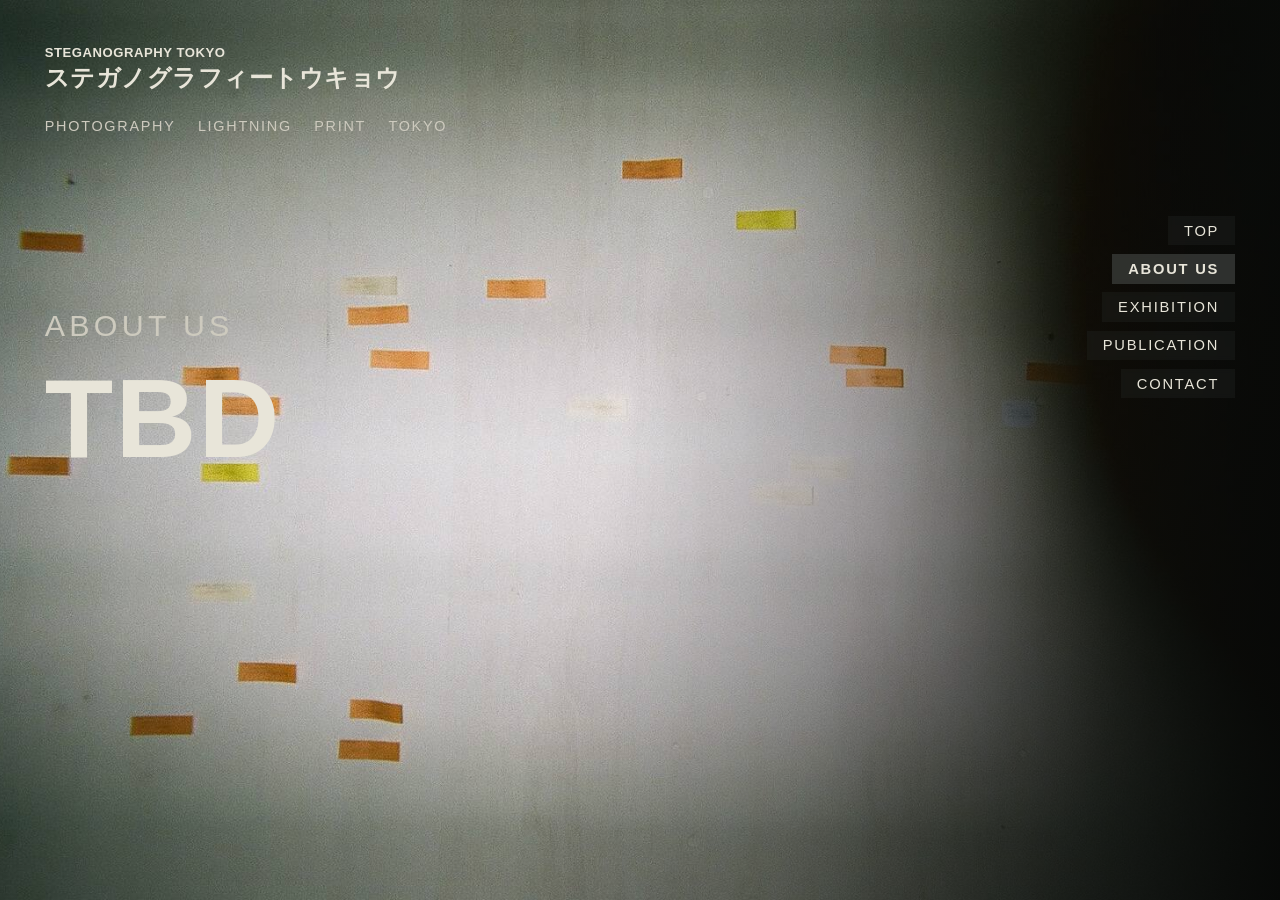
==== about.html @ 22742239 "first commit" ====
<!DOCTYPE html>
<html lang="ja">
<head>
  <meta charset="UTF-8">
  <meta name="viewport" content="width=device-width, initial-scale=1">
  <link rel="icon" href="favicon.svg" type="image/svg+xml">
  <title>ABOUT US | STEGANOGRAPHY TOKYO</title>
  <meta name="description" content="STEGANOGRAPHY TOKYO — ABOUT US.">
  <link rel="stylesheet" href="assets/style.css">
</head>
<body>
  <div class="stage">

    <header class="masthead">
      <div class="brand">
        <p class="brand__en"><a href="index.html">STEGANOGRAPHY TOKYO</a></p>
        <p class="brand__jp"><a href="index.html">ステガノグラフィートウキョウ</a></p>
      </div>
      <nav class="nav-cats" aria-label="Categories">
        <a href="photography.html">PHOTOGRAPHY</a>
        <a href="lightning.html">LIGHTNING</a>
        <a href="print.html">PRINT</a>
        <a href="tokyo.html">TOKYO</a>
      </nav>
    </header>

    <nav class="nav-main" aria-label="Primary">
      <a href="index.html">TOP</a>
      <a href="about.html" aria-current="page">ABOUT US</a>
      <a href="exhibition.html">EXHIBITION</a>
      <a href="publication.html">PUBLICATION</a>
      <a href="https://x.com/Stegano_tokyo21" target="_blank" rel="noopener">CONTACT</a>
    </nav>

    <main class="page">
      <p class="page__crumb">ABOUT US</p>
      <p class="page__tbd">TBD</p>
    </main>

  </div>
</body>
</html>
---- assets/style.css ----
/* ============================================================
   STEGANOGRAPHY TOKYO — shared styles
   Plain HTML/CSS. No build step, no webfonts (system grotesque
   stack chosen to resemble the mockup at zero load cost).
   ============================================================ */

:root {
  --font: "Helvetica Neue", Helvetica, Arial,
          "Hiragino Kaku Gothic ProN", "Hiragino Sans",
          "Yu Gothic", "YuGothic", "Meiryo", system-ui, sans-serif;

  --ink:        #e8e5d9;            /* primary cream text          */
  --ink-dim:    #cdcabe;            /* secondary text              */
  --ink-faint:  rgba(232,229,217,.42);
  --box:        rgba(38,42,40,.34); /* nav pill background         */
  --box-hover:  rgba(70,74,70,.62);
  --solid-bg:   #e7e4d8;            /* filled button               */
  --solid-ink:  #1b1e1b;
  --edge:       1.6rem;             /* base screen margin          */
}

* { box-sizing: border-box; margin: 0; padding: 0; }

html { -webkit-text-size-adjust: 100%; }

body {
  font-family: var(--font);
  color: var(--ink);
  background: #0c0e0c;
  -webkit-font-smoothing: antialiased;
  text-rendering: optimizeLegibility;
}

/* ---- full-viewport stage with photo + layered overlays ------- */
.stage {
  position: relative;
  min-height: 100svh;
  min-height: 100vh;
  padding: clamp(1.6rem, 3.5vw, 3rem);
  overflow: hidden;
  isolation: isolate;
  /* diagonal dark wedge on the right + soft vignette + the photo */
  background:
    linear-gradient(104deg,
      transparent 0%,
      transparent 48%,
      rgba(12,14,12,.30) 66%,
      rgba(10,12,10,.78) 86%,
      rgba(7,8,7,.97) 100%),
    radial-gradient(120% 120% at 42% 44%,
      transparent 30%,
      rgba(16,20,16,.30) 78%,
      rgba(10,12,10,.55) 100%),
    url("bg.jpg") center / cover no-repeat;
}

a { color: inherit; text-decoration: none; }

/* ---- masthead (top-left) ------------------------------------- */
.masthead { position: relative; z-index: 4; }

.brand__en {
  font-size: .82rem;
  font-weight: 700;
  letter-spacing: .04em;
  text-transform: uppercase;
}
.brand__jp {
  font-size: clamp(1.15rem, 1.9vw, 1.5rem);
  font-weight: 700;
  letter-spacing: .02em;
  margin-top: .15rem;
}

.nav-cats {
  margin-top: 1.5rem;
  display: flex;
  flex-wrap: wrap;
  gap: 1.4rem;
  font-size: .9rem;
  letter-spacing: .12em;
  color: var(--ink-dim);
}
.nav-cats a { transition: color .2s ease; }
.nav-cats a:hover,
.nav-cats a:focus-visible { color: #fff; }

/* ---- right-hand main navigation ------------------------------ */
.nav-main {
  position: absolute;
  top: clamp(20%, 24vh, 26%);
  right: clamp(1.6rem, 3.5vw, 3rem);
  z-index: 4;
  display: flex;
  flex-direction: column;
  align-items: flex-end;
  gap: .55rem;
  text-align: right;
}
.nav-main a {
  display: inline-block;
  padding: .42rem 1rem;
  font-size: .92rem;
  letter-spacing: .12em;
  background: var(--box);
  backdrop-filter: blur(2px);
  transition: background .2s ease, color .2s ease;
}
.nav-main a:hover,
.nav-main a:focus-visible { background: var(--box-hover); color: #fff; }
.nav-main a[aria-current="page"] {
  background: var(--box-hover);
  font-weight: 700;
}

/* ---- placeholder copy block (mid-left) ----------------------- */
.placeholder {
  position: absolute;
  left: clamp(1.6rem, 3.5vw, 3rem);
  top: 56%;
  z-index: 2;
  max-width: 34ch;
  font-size: .8rem;
  line-height: 1.55;
  color: var(--ink-faint);
  word-break: break-all;
}

/* ---- bottom-right wordmark ----------------------------------- */
.hero {
  position: absolute;
  right: clamp(1.6rem, 3.5vw, 3rem);
  bottom: clamp(5.5rem, 12vh, 9rem);
  z-index: 3;
  text-align: right;
}
.hero__jp {
  font-size: clamp(1.1rem, 2.4vw, 2rem);
  font-weight: 500;
  letter-spacing: .02em;
  color: var(--ink-dim);
}
.hero__en {
  font-size: clamp(2.4rem, 7vw, 6.2rem);
  font-weight: 600;
  line-height: .98;
  letter-spacing: -.005em;
  margin-top: .1em;
}

/* ---- call-to-action buttons (bottom-left) -------------------- */
.cta {
  position: absolute;
  left: clamp(1.6rem, 3.5vw, 3rem);
  bottom: clamp(1.8rem, 4vh, 3rem);
  z-index: 3;
  display: flex;
  gap: 1rem;
  flex-wrap: wrap;
}
.btn {
  display: inline-flex;
  align-items: center;
  padding: .9rem 1.5rem;
  font-size: .92rem;
  letter-spacing: .08em;
  transition: transform .15s ease, background .2s ease, color .2s ease;
}
.btn--solid { background: var(--solid-bg); color: var(--solid-ink); }
.btn--ghost { border: 1px solid var(--ink-dim); color: var(--ink); }
.btn:hover { transform: translateY(-2px); }
.btn--solid:hover { background: #fff; }
.btn--ghost:hover { border-color: #fff; color: #fff; }

/* ---- TBD sub-pages ------------------------------------------- */
.page {
  position: relative;
  z-index: 3;
  min-height: 58svh;
  min-height: 58vh;
  display: flex;
  flex-direction: column;
  justify-content: center;
}
.page__crumb {
  font-size: clamp(1.1rem, 2.4vw, 1.9rem);
  font-weight: 500;
  letter-spacing: .14em;
  color: var(--ink-dim);
}
.page__tbd {
  font-size: clamp(3rem, 9vw, 7rem);
  font-weight: 600;
  letter-spacing: .02em;
  margin-top: .1em;
}

/* ---- staggered load animation -------------------------------- */
@media (prefers-reduced-motion: no-preference) {
  .masthead, .nav-main, .placeholder, .hero, .cta, .page {
    animation: rise .8s cubic-bezier(.2, .7, .2, 1) both;
  }
  .nav-main   { animation-delay: .08s; }
  .placeholder{ animation-delay: .16s; }
  .hero       { animation-delay: .12s; }
  .cta        { animation-delay: .22s; }
  @keyframes rise {
    from { opacity: 0; transform: translateY(14px); }
    to   { opacity: 1; transform: translateY(0); }
  }
}

:focus-visible { outline: 2px solid #fff; outline-offset: 3px; }

/* ============================================================
   Mobile / narrow screens — unstack the absolute hero layout
   ============================================================ */
@media (max-width: 760px) {
  .stage {
    display: flex;
    flex-direction: column;
    gap: 2rem;
    padding-bottom: 2.5rem;
    background:
      linear-gradient(180deg,
        rgba(8,10,8,.55) 0%,
        rgba(10,12,10,.35) 40%,
        rgba(8,10,8,.78) 100%),
      url("bg.jpg") center / cover no-repeat;
  }
  .nav-main {
    position: static;
    flex-direction: row;
    flex-wrap: wrap;
    align-items: flex-start;
    justify-content: flex-start;
    text-align: left;
    gap: .5rem;
    margin-top: .5rem;
  }
  .placeholder { position: static; max-width: none; top: auto; }
  .hero {
    position: static;
    text-align: left;
    margin-top: auto;
  }
  .cta { position: static; }
  .page { min-height: 40svh; }
}
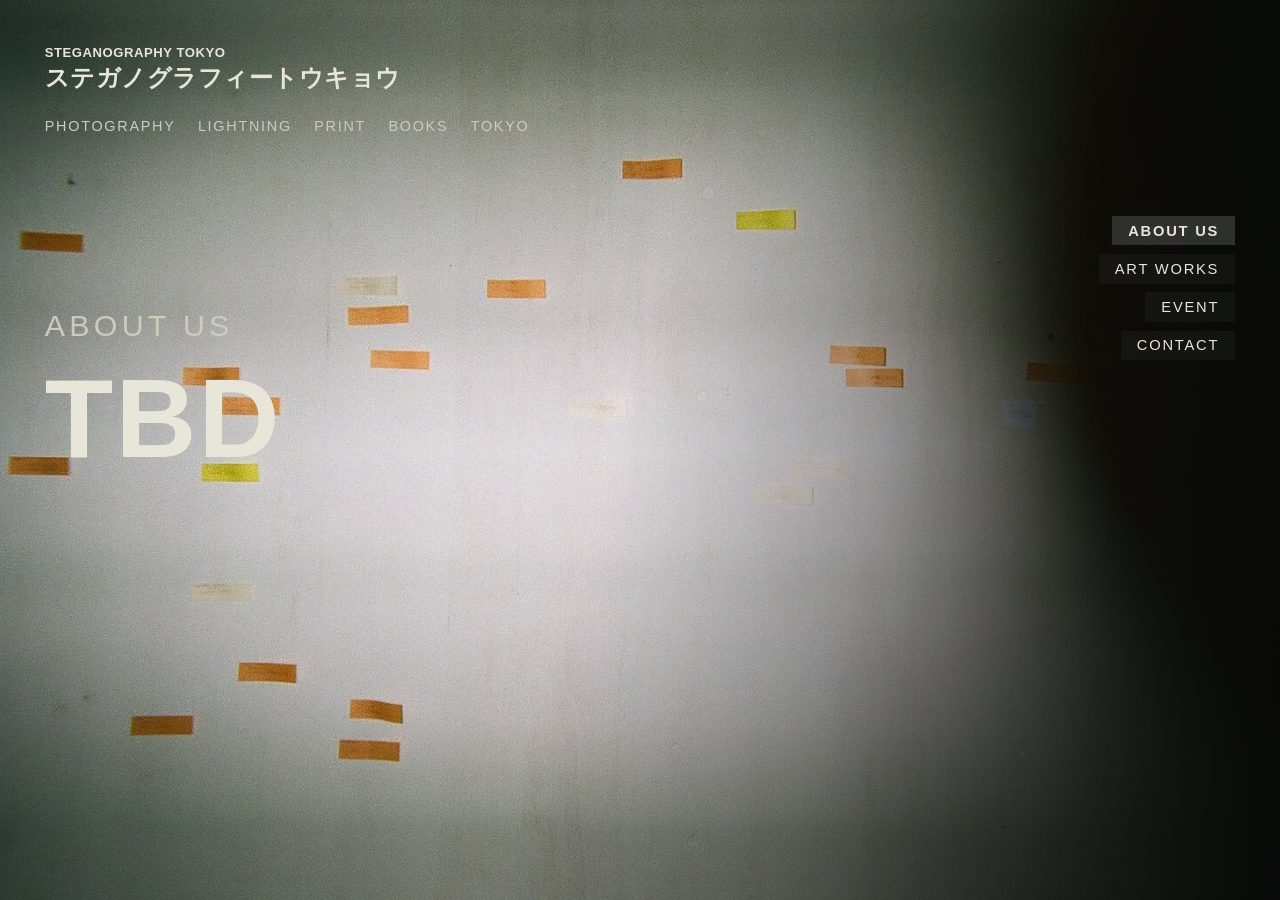
==== commit cf0b94eb: "feat: rework nav and homepage - categories (PHOTOGRAPHY/LIGHTNING/PRINT/BOOKS/TOKYO) → non-link text" ====
--- a/about.html
+++ b/about.html
@@ -17,18 +17,18 @@
         <p class="brand__jp"><a href="index.html">ステガノグラフィートウキョウ</a></p>
       </div>
       <nav class="nav-cats" aria-label="Categories">
-        <a href="photography.html">PHOTOGRAPHY</a>
-        <a href="lightning.html">LIGHTNING</a>
-        <a href="print.html">PRINT</a>
-        <a href="tokyo.html">TOKYO</a>
+        <span>PHOTOGRAPHY</span>
+        <span>LIGHTNING</span>
+        <span>PRINT</span>
+        <span>BOOKS</span>
+        <span>TOKYO</span>
       </nav>
     </header>
 
     <nav class="nav-main" aria-label="Primary">
-      <a href="index.html">TOP</a>
       <a href="about.html" aria-current="page">ABOUT US</a>
-      <a href="exhibition.html">EXHIBITION</a>
-      <a href="publication.html">PUBLICATION</a>
+      <a href="artworks.html">ART WORKS</a>
+      <a href="event.html">EVENT</a>
       <a href="https://x.com/Stegano_tokyo21" target="_blank" rel="noopener">CONTACT</a>
     </nav>
 
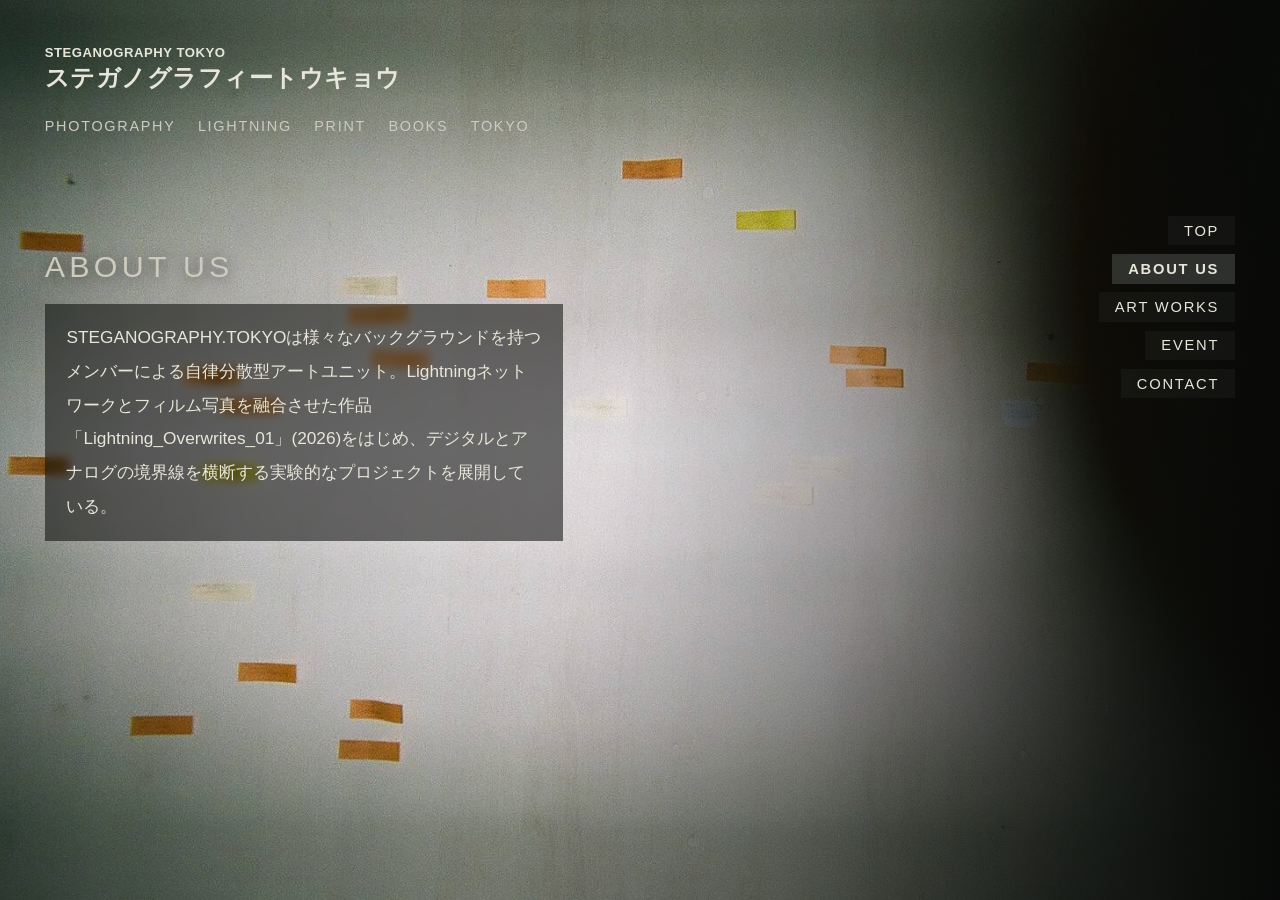
==== commit 8c67d481: "feat: add About Us copy and TOP nav link - about: replace TBD with unit description, readable dark s" ====
--- a/about.html
+++ b/about.html
@@ -26,6 +26,7 @@
     </header>
 
     <nav class="nav-main" aria-label="Primary">
+      <a href="index.html">TOP</a>
       <a href="about.html" aria-current="page">ABOUT US</a>
       <a href="artworks.html">ART WORKS</a>
       <a href="event.html">EVENT</a>
@@ -34,7 +35,9 @@
 
     <main class="page">
       <p class="page__crumb">ABOUT US</p>
-      <p class="page__tbd">TBD</p>
+      <div class="page__body">
+        <p>STEGANOGRAPHY.TOKYOは様々なバックグラウンドを持つメンバーによる自律分散型アートユニット。Lightningネットワークとフィルム写真を融合させた作品「Lightning_Overwrites_01」(2026)をはじめ、デジタルとアナログの境界線を横断する実験的なプロジェクトを展開している。</p>
+      </div>
     </main>
 
   </div>
--- a/assets/style.css
+++ b/assets/style.css
@@ -187,13 +187,27 @@
   font-weight: 500;
   letter-spacing: .14em;
   color: var(--ink-dim);
+  text-shadow: 0 2px 16px rgba(0, 0, 0, .6);
 }
 .page__tbd {
   font-size: clamp(3rem, 9vw, 7rem);
   font-weight: 600;
   letter-spacing: .02em;
   margin-top: .1em;
-}
+  text-shadow: 0 2px 22px rgba(0, 0, 0, .55);
+}
+.page__body {
+  margin-top: 1.2rem;
+  max-width: 54ch;
+  padding: 1.1rem 1.35rem;
+  font-size: clamp(.95rem, 1.4vw, 1.08rem);
+  line-height: 1.95;
+  color: var(--ink);
+  background: rgba(8, 10, 8, .55);
+  backdrop-filter: blur(4px);
+  -webkit-backdrop-filter: blur(4px);
+}
+.page__body p + p { margin-top: 1.1em; }
 
 /* ---- staggered load animation -------------------------------- */
 @media (prefers-reduced-motion: no-preference) {
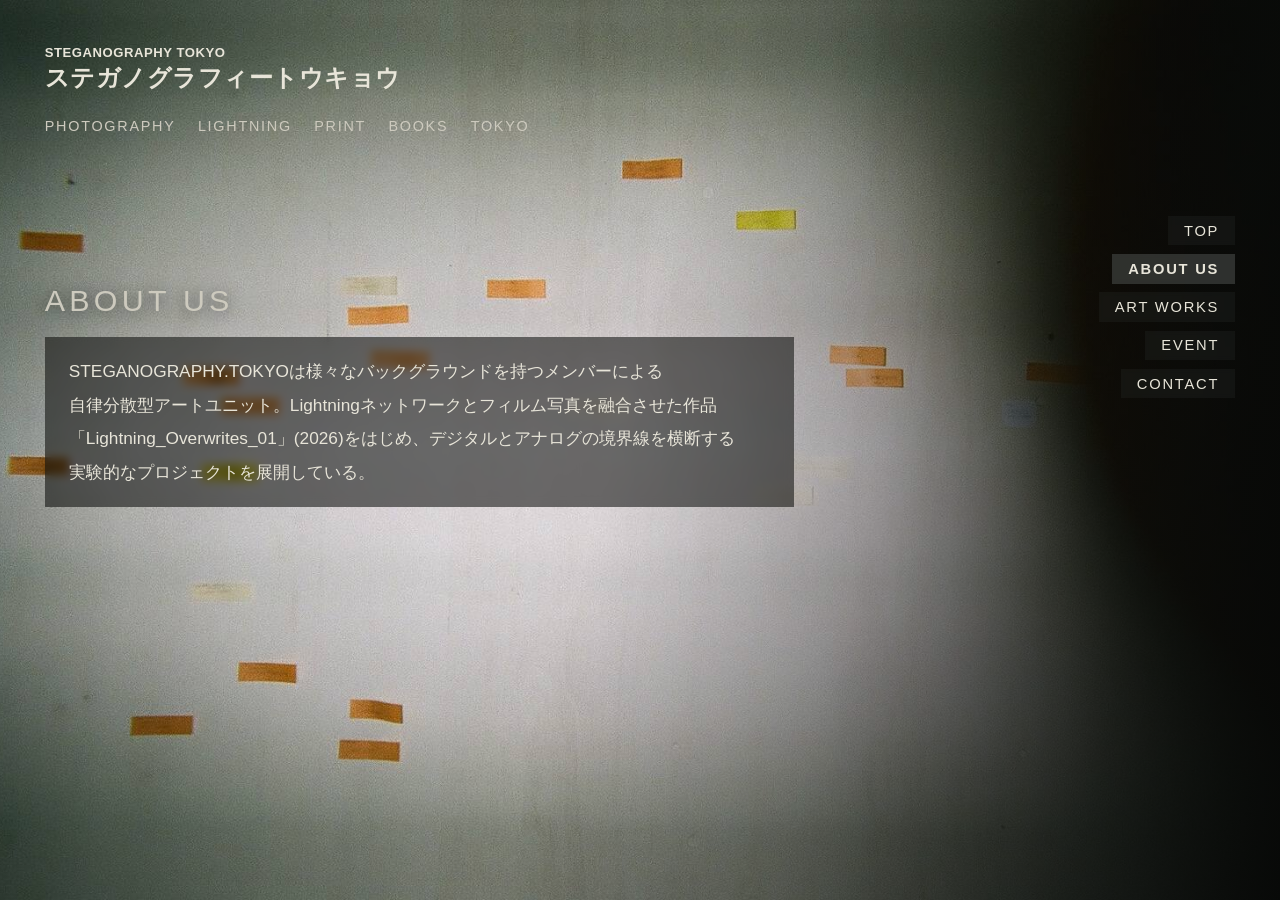
==== commit 2f9ae5be: "style: natural Japanese line breaks in About body - word-break: keep-all + <wbr> at phrase boundarie" ====
--- a/about.html
+++ b/about.html
@@ -29,14 +29,14 @@
       <a href="index.html">TOP</a>
       <a href="about.html" aria-current="page">ABOUT US</a>
       <a href="artworks.html">ART WORKS</a>
-      <a href="event.html">EVENT</a>
+      <a href="https://luma.com/bc0jp8yx" target="_blank" rel="noopener">EVENT</a>
       <a href="https://x.com/Stegano_tokyo21" target="_blank" rel="noopener">CONTACT</a>
     </nav>
 
     <main class="page">
       <p class="page__crumb">ABOUT US</p>
       <div class="page__body">
-        <p>STEGANOGRAPHY.TOKYOは様々なバックグラウンドを持つメンバーによる自律分散型アートユニット。Lightningネットワークとフィルム写真を融合させた作品「Lightning_Overwrites_01」(2026)をはじめ、デジタルとアナログの境界線を横断する実験的なプロジェクトを展開している。</p>
+        <p>STEGANOGRAPHY.TOKYOは<wbr>様々な<wbr>バックグラウンドを<wbr>持つ<wbr>メンバーによる<wbr>自律分散型アートユニット。<wbr>Lightningネットワークと<wbr>フィルム写真を<wbr>融合させた<wbr>作品<wbr>「Lightning_Overwrites_01」(2026)を<wbr>はじめ、<wbr>デジタルと<wbr>アナログの<wbr>境界線を<wbr>横断する<wbr>実験的な<wbr>プロジェクトを<wbr>展開している。</p>
       </div>
     </main>
 
--- a/assets/style.css
+++ b/assets/style.css
@@ -198,14 +198,18 @@
 }
 .page__body {
   margin-top: 1.2rem;
-  max-width: 54ch;
-  padding: 1.1rem 1.35rem;
+  max-width: min(78ch, 92%);
+  padding: 1.1rem 1.5rem;
   font-size: clamp(.95rem, 1.4vw, 1.08rem);
   line-height: 1.95;
   color: var(--ink);
   background: rgba(8, 10, 8, .55);
   backdrop-filter: blur(4px);
   -webkit-backdrop-filter: blur(4px);
+  /* 日本語の改行を文節境界（<wbr>）でのみ許可し、単語の途中で割れないようにする */
+  word-break: keep-all;
+  line-break: strict;
+  overflow-wrap: anywhere;
 }
 .page__body p + p { margin-top: 1.1em; }
 
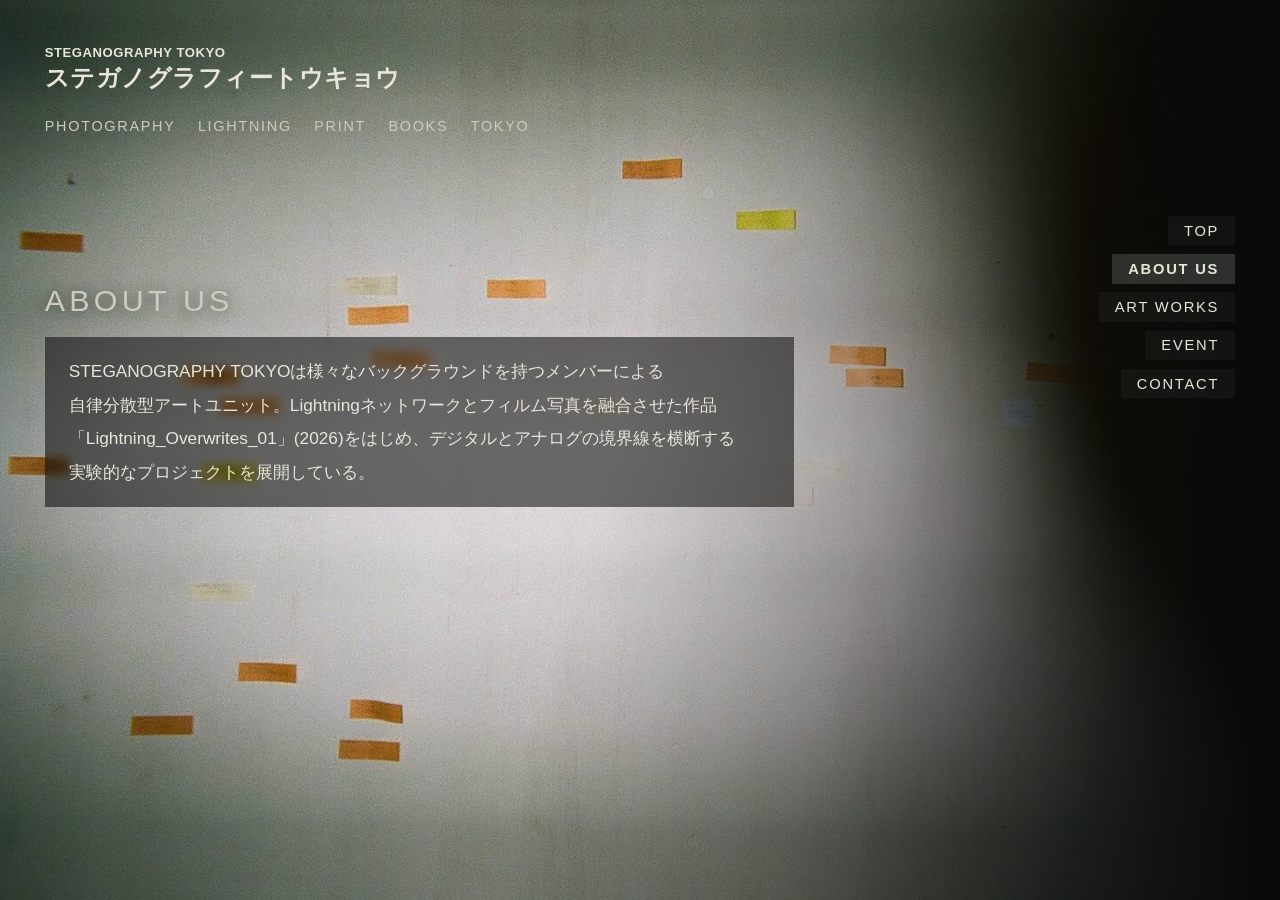
==== commit ba074ca4: "copy: 'STEGANOGRAPHY.TOKYO' -> 'STEGANOGRAPHY TOKYO' in About body Co-Authored-By: Claude Opus 4.8 <" ====
--- a/about.html
+++ b/about.html
@@ -36,7 +36,7 @@
     <main class="page">
       <p class="page__crumb">ABOUT US</p>
       <div class="page__body">
-        <p>STEGANOGRAPHY.TOKYOは<wbr>様々な<wbr>バックグラウンドを<wbr>持つ<wbr>メンバーによる<wbr>自律分散型アートユニット。<wbr>Lightningネットワークと<wbr>フィルム写真を<wbr>融合させた<wbr>作品<wbr>「Lightning_Overwrites_01」(2026)を<wbr>はじめ、<wbr>デジタルと<wbr>アナログの<wbr>境界線を<wbr>横断する<wbr>実験的な<wbr>プロジェクトを<wbr>展開している。</p>
+        <p>STEGANOGRAPHY&nbsp;TOKYOは<wbr>様々な<wbr>バックグラウンドを<wbr>持つ<wbr>メンバーによる<wbr>自律分散型アートユニット。<wbr>Lightningネットワークと<wbr>フィルム写真を<wbr>融合させた<wbr>作品<wbr>「Lightning_Overwrites_01」(2026)を<wbr>はじめ、<wbr>デジタルと<wbr>アナログの<wbr>境界線を<wbr>横断する<wbr>実験的な<wbr>プロジェクトを<wbr>展開している。</p>
       </div>
     </main>
 
